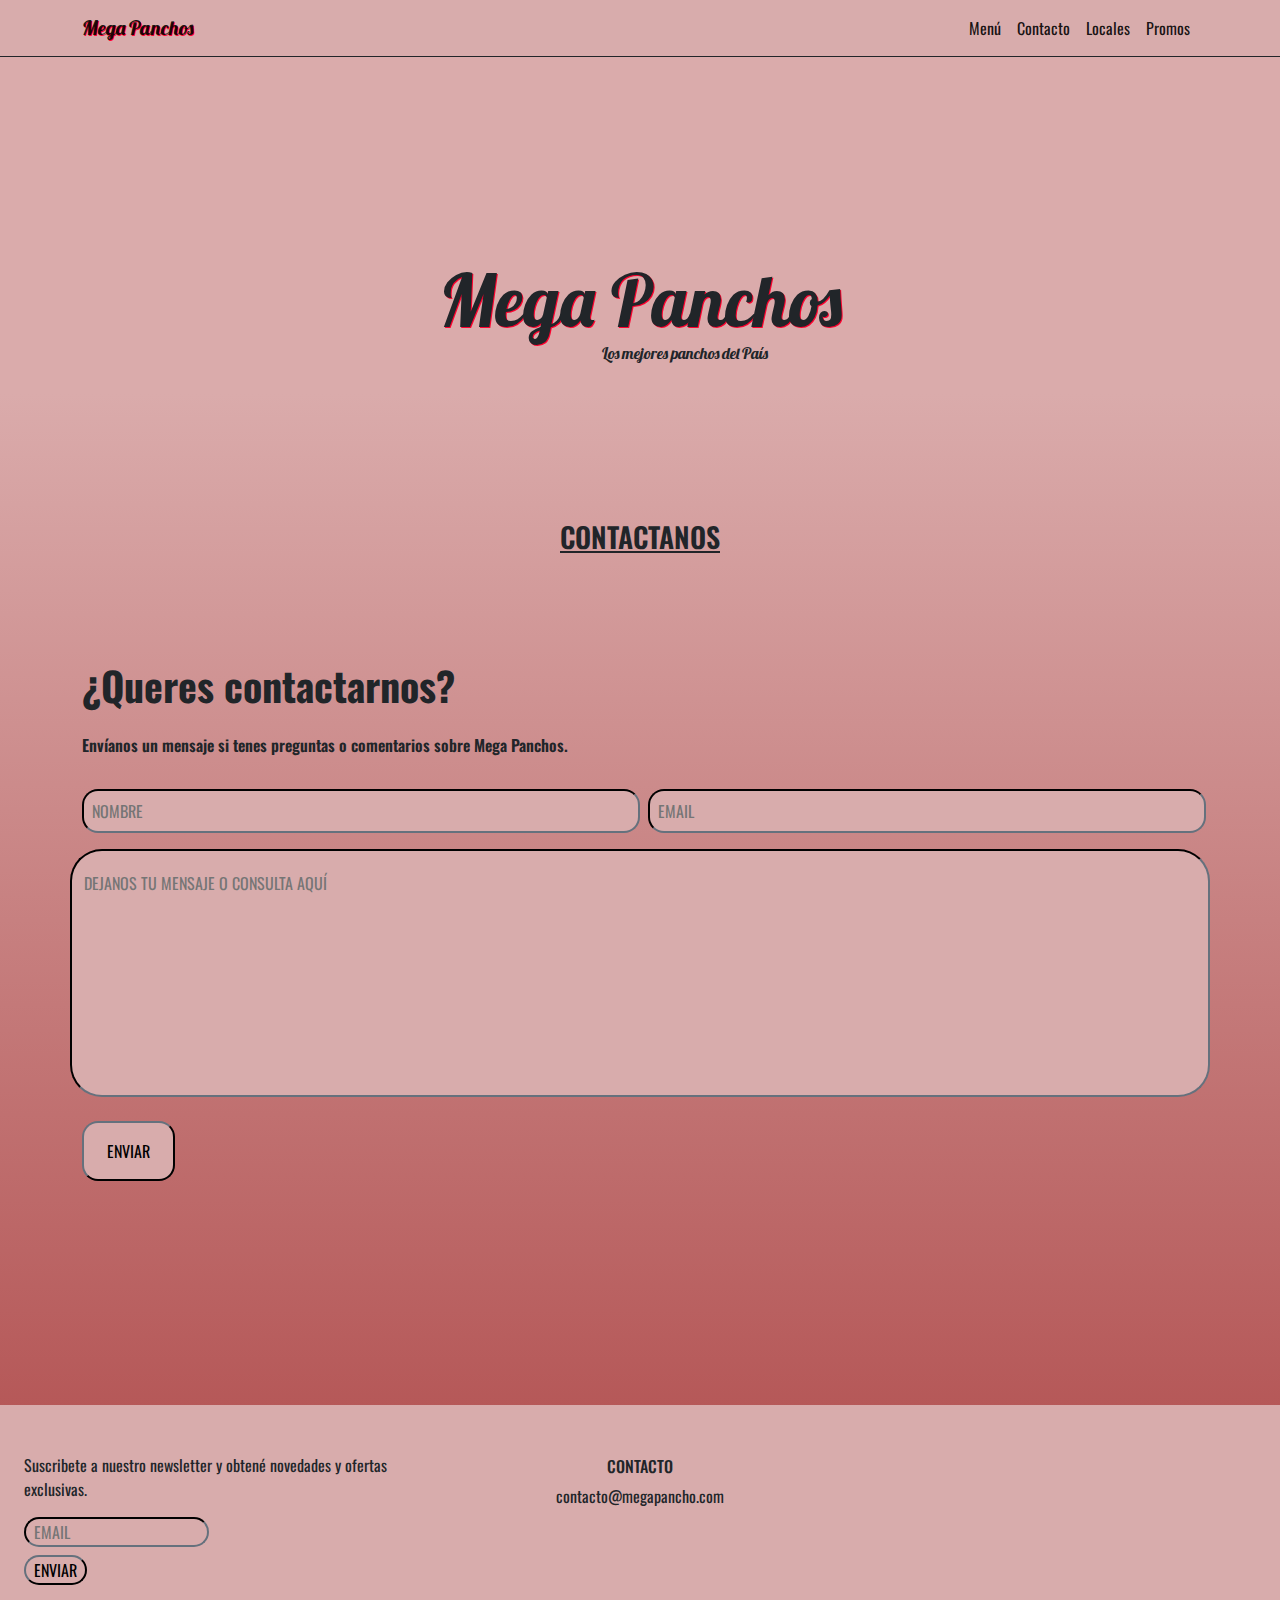
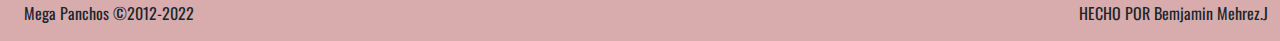
==== pages/contacto.html @ 1ac178cd "Finalizando proyecto" ====
<!DOCTYPE html>
<html lang="es">

<head>
    <meta charset="UTF-8">
    <meta http-equiv="X-UA-Compatible" content="IE=edge">
    <meta name="viewport" content="width=device-width, initial-scale=1.0">
    <link href="https://fonts.googleapis.com/css2?family=Oswald:wght@300&display=swap" rel="stylesheet">
    <link href="https://fonts.googleapis.com/css2?family=Lobster&family=Oswald:wght@300&display=swap" rel="stylesheet">
    <link rel="stylesheet" href="../css/bootstrap.min.css">
    <link rel="stylesheet" href="../css/style.css">
    <title>Mega Panchos</title>
</head>

<body class="contacto-bg">

    <header class="navbar navbar-expand-lg c-primary border-bottom border-dark">
        <nav class="container">
            <a class="navbar-brand lobster" href="../index.html">Mega Panchos</a>
            <button class="navbar-toggler" type="button" data-bs-toggle="collapse" data-bs-target="#navbarNav"
                aria-controls="navbarNav" aria-expanded="false" aria-label="Toggle navigation">
                <span class="navbar-toggler-icon"></span>
            </button>
            <div class="collapse navbar-collapse d-flex justify-content-end" id="navbarNav">
                <ul class="navbar-nav">
                    <li class="nav-item">
                        <a class="nav-link active" href="../pages/menu.html">Menú</a>
                    </li>
                    <li class="nav-item">
                        <a class="nav-link active" href="../pages/contacto.html">Contacto</a>
                    </li>
                    <li class="nav-item">
                        <a class="nav-link active" href="../pages/locales.html">Locales</a>
                    </li>
                    <li class="nav-item">
                        <a class="nav-link active" href="../pages/promos.html">Promos</a>
                    </li>
                </ul>
            </div>
        </nav>
    </header>

    <main>


        <div class="container espacio">

            <div class="portada">

                <h1 class="lobster text-center m-0 display-2">Mega Panchos</h1>

                <h5 class="lobster-sub text-center fs-6 pb-5">Los mejores panchos del País</h5>

            </div>

            
            
            <h3 class="text-center text-decoration-underline fw-semibold">CONTACTANOS</h3>
            
        </div>
        <section class="container espaciofooter">

            <div class="row">
                <div>
                    <h4 class="pb-3 fw-bolder fs-1">¿Queres contactarnos?</h4>
                    <p class="pb-3 fw-semibold fs-6">Envíanos un mensaje si tenes preguntas o comentarios sobre Mega Panchos.</p>

                    <form class="row">

                        <div class="d-flex gap-2 flex-column flex-lg-row">
                            <input class="col-6 col-lg-6 p-2 bg-c-primary rounded-4 border-1 border-dark" type="text"
                                name="nombre" id="nombre" placeholder="NOMBRE">

                            <input class="col-lg-6 p-2 bg-c-primary rounded-4 border-1 border-dark" type="email"
                                name="email" id="name" placeholder="EMAIL">
                        </div>

                        <input class="col-lg-12 mt-3 ancho bg-c-primary rounded-5 border-1 border-dark" type="text"
                            name="consulta" id="consulta" placeholder="DEJANOS TU MENSAJE O CONSULTA AQUÍ">

                        <div class="d-lg-block d-flex justify-content-center">
                            <input class="col-4 col-lg-1 my-4 bg-c-primary rounded-4 border-dark p-3" type="submit"
                            name="enviar" id="enviar" value="ENVIAR">
                        </div>


                    </form>

                </div>


        </section>

    </main>


    <footer class="c-primary container-fluid">
        
        <div class="row">
            <div class="col-4 px-4 pt-5">

                <p class="">Suscribete a nuestro newsletter y obtené novedades y ofertas exclusivas.</p>
                <form>
                    <input class="mb-2 bg-c-primary rounded-4 border-1 border-dark px-2" type="email" name="email" id="email" placeholder="EMAIL">
                </form>
                <input class="bg-c-primary rounded-4 border-dark px-2" type="submit" name="enviar" id="enviar" value="ENVIAR">

                <P class="pt-3">Mega Panchos ©2012-2022</P>
            </div>
            <div class="col-4 px-4 mt-5 pt-1 d-lg-flex flex-column align-items-center">

                <h6>CONTACTO</h6>
                <p>contacto@megapancho.com</p>
            </div>
            <div class="col-4 d-flex flex-column justify-content-end flex-lg-row align-items-end">
                <p>HECHO POR Bemjamin Mehrez.J</p>
            </div>

        </div>
    </footer>
    <script src="../js/bootstrap.bundle.min.js"></script>
</body>

</html>
---- css/style.css ----
* {
    font-family: 'Oswald', sans-serif;
}

li {
    list-style: none;
}

.lobster {
    font-family: 'Lobster', cursive;
    text-shadow: 1px 1px rgba(255, 0, 46, 1);

}

.lobster-sub {
    font-family: 'Lobster', cursive;
    padding-left: 90px;
    padding-top: 1px;
}



.bg-c-primary {
    background-color: rgba(216, 172, 172, 1);
}

.c-primary {
    background-color: rgba(216, 172, 172, 1);
}

.portada {
    padding-top: 100px;
    padding-bottom: 100px;
}

.espacio {
    padding-top: 100px;
    padding-bottom: 100px;

}

.espaciofooter {
    padding-bottom: 200px;
}

.lorem {
    text-align: center;
    width: 200px;

}

.ancho {
    padding-top: 20px;
    padding-bottom: 200px;
}


.textomapa {
    padding-left: 50px;
    padding-right: 200px;
    padding-bottom: 200px;
}


.circulo {
    width: 250px;
    height: 250px;
    background-color: rgba(215, 124, 124, 0.6);
    padding-top: 60px;
    
}






















/* 
ul {
    list-style: none;
}

li {
    border: 1px solid black;
    margin: 1rem;
    margin-left: 8px;
    border-radius: 12.5px;
    padding-inline: 22px;
    padding-block: 2px;
}

a {
    text-decoration: none;
    color: black;
    margin: 10px;

}


img {
    width: 326px;
    height: 244px;
}

.lobster {
    font-family: 'Lobster', cursive;
    font-size: 60px;
    text-shadow: 1px 1px rgba(255, 0, 46, 1);
}

.lobster__title {
    font-size: 25px;
    font-family: 'Lobster', cursive;
    text-shadow: 1px 1px rgba(255, 0, 46, 1);
    width: 141px;
    height: 39px;
    padding-left: 108px;
}

.lobster__chico {
    font-size: 25px;
    font-family: 'Lobster', cursive;
    padding-inline-start: 110px;
}

/* .linea__nav {
    width: 98px;
    height: 0px;
} */

/*
.linea {
    width: 231px;
    height: 2.5px;
    margin-left: 115px;
    background-color: black;
}

.icon {
    display: flex;
    align-self: center;
    margin-bottom: 2px;

}

.header {
    background-color: rgba(216, 172, 172, 1);
    padding: 20px;
    height: 71px;
    display: flex;
    align-items: center;
    justify-content: space-between;

}

.header__ul {
    display: flex;
    flex-direction: row;
}

.titulo {
    display: flex;
    flex-direction: column;
    align-items: center;
    padding: 6rem;

}

.titulo__principal {
    margin-bottom: 3rem;
}

/*----- PAGINA INDEX ------ */


.index-bg {
    background: linear-gradient(213deg, rgba(218, 171, 171, 1) 24%, rgba(173, 69, 69, 1) 100%);
}

/*
.portada__decada {
    font-family: 'Livvic', sans-serif;
    margin-top: 1rem;
    margin-bottom: 5rem;
    font-weight: 400;
    font-size: large;

}

.portada__propia {
    margin-bottom: 3px;
    text-decoration: underline;
    font-size: 25px;
}

.nosotros {
    display: grid;
    grid-template-columns: 25% 25% 25%;
    text-align: center;
    justify-content: center;
    padding-bottom: 20rem;
}

.nosotros__lorem {
    margin-top: 2rem;
    width: 220px;
    justify-content: center;
    text-align: center;
    margin-left: 5rem;
    font-size: larger;
    font-weight: 600;

} */


/* ------- PAGINA MENÚ --------- */

.menu-bg {

    background: linear-gradient(164deg, rgba(218, 171, 171, 1) 24%, rgba(173, 69, 69, 1) 100%);
}

/*

.titulo__menu {
    margin-bottom: 3rem;
    text-decoration: underline;
}

.subtitulo {
    text-decoration: underline;
}

.panchos {
    display: grid;
    grid-template-columns: 25% 25% 25% 25%;
    text-align: center;
    justify-content: center;
    padding-bottom: 20rem;
}

.img {
    width: 250px;
    height: 170px;
} */


/* ------ PAGINA CONTACTO -------- */

.contacto-bg {

    background: linear-gradient(180deg, rgba(218, 171, 171, 1) 24%, rgba(173, 69, 69, 1) 100%);
}

/*
.contacto__titulo {
    display: flex;
    justify-content: center;
    text-decoration: underline;
    font-size: 25px;
    margin-bottom: 4rem;
}


.contacto {
    display: flex;
    flex-direction: column;
    align-items: center;

}

.contacto__pregunta {
    font-size: 2rem;

}

.contacto__texto {
    font-size: 17px;
}

.nombre {
    width: 443px;
    height: 45px;
    background: #D8ACAC;
    border: 1px solid #000000;
    border-radius: 13px;
    padding: 4px;

}

.email {
    background: #D8ACAC;
    border: 1px solid #000000;
    border-radius: 13px;
    width: 443px;
    height: 45px;

}

.consulta {

    background: #D8ACAC;
    border: 1px solid #000000;
    border-radius: 30px;
    width: 901px;
    height: 193px;

}

.enviar {
    background: #D8ACAC;
    border: 1px solid #000000;
    border-radius: 13px;
    width: 124px;
    height: 46px;

} */




/* ------ PAGINA PROMOS ---------- */

.promos-bg {

    background: linear-gradient(270deg, rgba(218, 171, 171, 1) 24%, rgba(173, 69, 69, 1) 100%);

}

/*
.promo {
    font-size: 1.5rem;
    display: flex;
    justify-content: center;
    text-decoration: underline;
}

.promos {
    background: rgba(0, 0, 0, 0.62);
    border-radius: 56px;
    width: 1046px;
    height: 608px;
    margin-left: 197px;
}


.aprovecha {
    width: 301px;
    height: 37px;
    font-family: 'Oswald';
    font-weight: 400;
    font-size: 25px;
    color: #FFFFFF;
    margin-left: 400px;
    margin-top: 20px;

}















/* ------- PAGINA LOCALES ----------  */

.locales-bg {

    background: linear-gradient(164deg, rgba(218, 171, 171, 1) 24%, rgba(173, 69, 69, 1) 100%);
}

/* 



















footer {
    background-color: rgba(216, 172, 172, 1);
    padding: 30px;
    display: flex;
    flex-direction: row;
    justify-content: space-around;
}

.novedades__email {
    background-color: rgba(216, 172, 172, 1);
    border: 1px solid black;
    border-radius: 20px;
    display: block;
} */
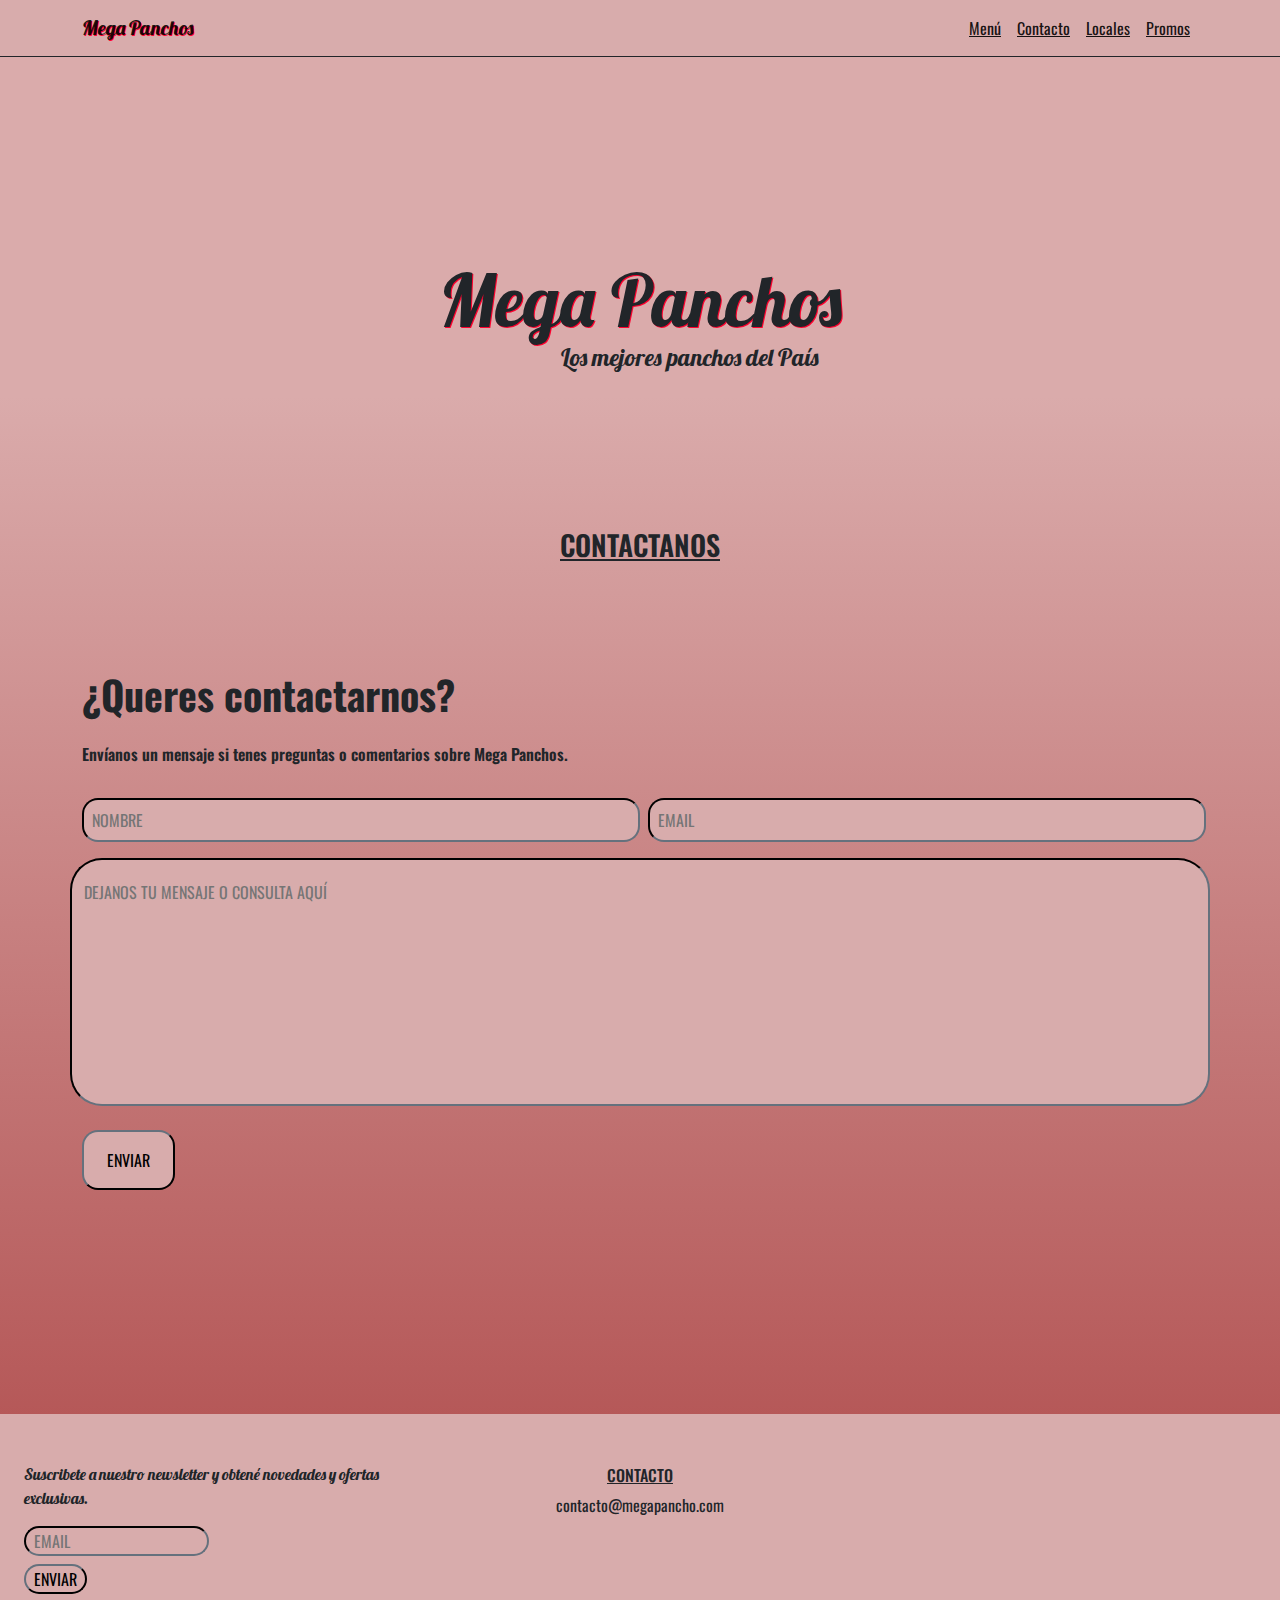
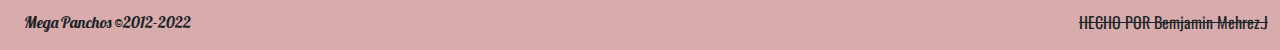
==== commit e58449b3: "terminando" ====
--- a/pages/contacto.html
+++ b/pages/contacto.html
@@ -16,7 +16,7 @@
 
     <header class="navbar navbar-expand-lg c-primary border-bottom border-dark">
         <nav class="container">
-            <a class="navbar-brand lobster" href="../index.html">Mega Panchos</a>
+            <a class="navbar-brand lobster" href="./index.html">Mega Panchos</a>
             <button class="navbar-toggler" type="button" data-bs-toggle="collapse" data-bs-target="#navbarNav"
                 aria-controls="navbarNav" aria-expanded="false" aria-label="Toggle navigation">
                 <span class="navbar-toggler-icon"></span>
@@ -24,16 +24,16 @@
             <div class="collapse navbar-collapse d-flex justify-content-end" id="navbarNav">
                 <ul class="navbar-nav">
                     <li class="nav-item">
-                        <a class="nav-link active" href="../pages/menu.html">Menú</a>
+                        <a class="nav-link active text-decoration-underline" href="./pages/menu.html">Menú</a>
                     </li>
                     <li class="nav-item">
-                        <a class="nav-link active" href="../pages/contacto.html">Contacto</a>
+                        <a class="nav-link active text-decoration-underline" href="./pages/contacto.html">Contacto</a>
                     </li>
                     <li class="nav-item">
-                        <a class="nav-link active" href="../pages/locales.html">Locales</a>
+                        <a class="nav-link active text-decoration-underline" href="./pages/locales.html">Locales</a>
                     </li>
                     <li class="nav-item">
-                        <a class="nav-link active" href="../pages/promos.html">Promos</a>
+                        <a class="nav-link active text-decoration-underline" href="./pages/promos.html">Promos</a>
                     </li>
                 </ul>
             </div>
@@ -49,7 +49,7 @@
 
                 <h1 class="lobster text-center m-0 display-2">Mega Panchos</h1>
 
-                <h5 class="lobster-sub text-center fs-6 pb-5">Los mejores panchos del País</h5>
+                <h5 class="lobster-sub text-center fs-4 pb-5">Los mejores panchos del País</h5>
 
             </div>
 
@@ -99,21 +99,21 @@
         <div class="row">
             <div class="col-4 px-4 pt-5">
 
-                <p class="">Suscribete a nuestro newsletter y obtené novedades y ofertas exclusivas.</p>
+                <p class="cursiva">Suscribete a nuestro newsletter y obtené novedades y ofertas exclusivas.</p>
                 <form>
                     <input class="mb-2 bg-c-primary rounded-4 border-1 border-dark px-2" type="email" name="email" id="email" placeholder="EMAIL">
                 </form>
                 <input class="bg-c-primary rounded-4 border-dark px-2" type="submit" name="enviar" id="enviar" value="ENVIAR">
 
-                <P class="pt-3">Mega Panchos ©2012-2022</P>
+                <P class="pt-3 cursiva">Mega Panchos ©2012-2022</P>
             </div>
             <div class="col-4 px-4 mt-5 pt-1 d-lg-flex flex-column align-items-center">
 
-                <h6>CONTACTO</h6>
+                <h6 class="text-decoration-underline ">CONTACTO</h6>
                 <p>contacto@megapancho.com</p>
             </div>
             <div class="col-4 d-flex flex-column justify-content-end flex-lg-row align-items-end">
-                <p>HECHO POR Bemjamin Mehrez.J</p>
+                <p class="text-decoration-line-through ">HECHO POR Bemjamin Mehrez.J</p>
             </div>
 
         </div>
--- a/css/style.css
+++ b/css/style.css
@@ -12,10 +12,14 @@
 
 }
 
+.cursiva {
+    font-family: 'Lobster', cursive;
+}
+
 .lobster-sub {
     font-family: 'Lobster', cursive;
-    padding-left: 90px;
-    padding-top: 1px;
+    padding-left: 100px;
+    padding-top: 0px;
 }
 
 
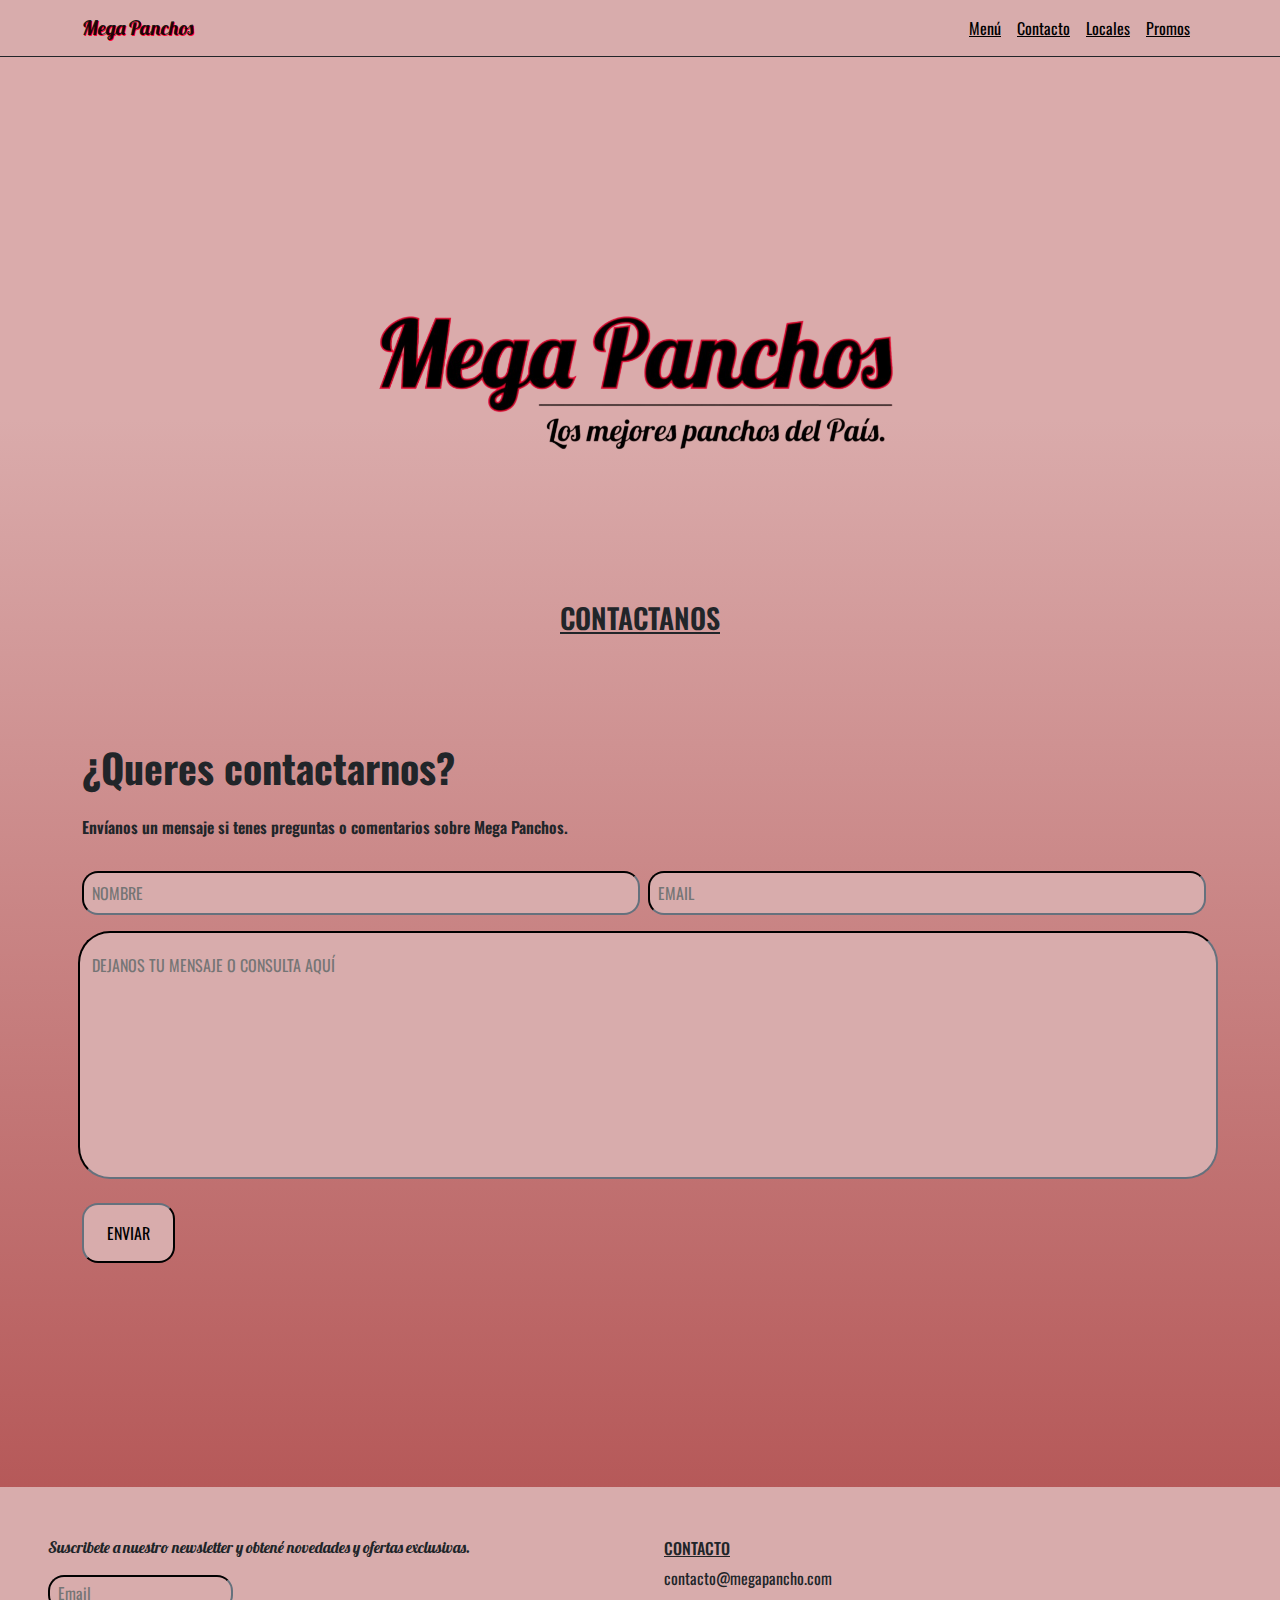
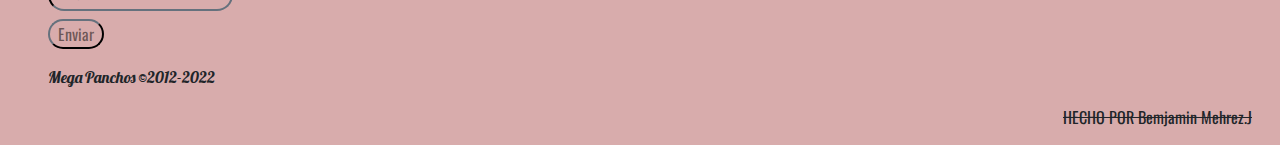
==== commit 4bc7b663: "correcion" ====
--- a/pages/contacto.html
+++ b/pages/contacto.html
@@ -16,24 +16,24 @@
 
     <header class="navbar navbar-expand-lg c-primary border-bottom border-dark">
         <nav class="container">
-            <a class="navbar-brand lobster" href="./index.html">Mega Panchos</a>
+            <a class="navbar-brand lobster" href="../index.html">Mega Panchos</a>
             <button class="navbar-toggler" type="button" data-bs-toggle="collapse" data-bs-target="#navbarNav"
                 aria-controls="navbarNav" aria-expanded="false" aria-label="Toggle navigation">
                 <span class="navbar-toggler-icon"></span>
             </button>
-            <div class="collapse navbar-collapse d-flex justify-content-end" id="navbarNav">
+            <div class="collapse navbar-collapse d-lg-flex justify-content-end" id="navbarNav">
                 <ul class="navbar-nav">
                     <li class="nav-item">
-                        <a class="nav-link active text-decoration-underline" href="./pages/menu.html">Menú</a>
+                        <a class="nav-link click text-decoration-underline" href="./menu.html">Menú</a>
                     </li>
                     <li class="nav-item">
-                        <a class="nav-link active text-decoration-underline" href="./pages/contacto.html">Contacto</a>
+                        <a class="nav-link click text-decoration-underline" href="./contacto.html">Contacto</a>
                     </li>
                     <li class="nav-item">
-                        <a class="nav-link active text-decoration-underline" href="./pages/locales.html">Locales</a>
+                        <a class="nav-link click text-decoration-underline" href="./locales.html">Locales</a>
                     </li>
                     <li class="nav-item">
-                        <a class="nav-link active text-decoration-underline" href="./pages/promos.html">Promos</a>
+                        <a class="nav-link click text-decoration-underline" href="./promos.html">Promos</a>
                     </li>
                 </ul>
             </div>
@@ -45,11 +45,9 @@
 
         <div class="container espacio">
 
-            <div class="portada">
+            <div class="portada text-center">
 
-                <h1 class="lobster text-center m-0 display-2">Mega Panchos</h1>
-
-                <h5 class="lobster-sub text-center fs-4 pb-5">Los mejores panchos del País</h5>
+                <img class="w-50 " src="../assets/titulo.png" alt="">
 
             </div>
 
@@ -71,11 +69,11 @@
                             <input class="col-6 col-lg-6 p-2 bg-c-primary rounded-4 border-1 border-dark" type="text"
                                 name="nombre" id="nombre" placeholder="NOMBRE">
 
-                            <input class="col-lg-6 p-2 bg-c-primary rounded-4 border-1 border-dark" type="email"
+                            <input class="col-11 col-lg-6 p-2 bg-c-primary rounded-4 border-1 border-dark" type="email"
                                 name="email" id="name" placeholder="EMAIL">
                         </div>
 
-                        <input class="col-lg-12 mt-3 ancho bg-c-primary rounded-5 border-1 border-dark" type="text"
+                        <input class="col-11 ms-2 col-lg-12 mt-3 ancho bg-c-primary rounded-5 border-1 border-dark" type="text"
                             name="consulta" id="consulta" placeholder="DEJANOS TU MENSAJE O CONSULTA AQUÍ">
 
                         <div class="d-lg-block d-flex justify-content-center">
@@ -97,23 +95,23 @@
     <footer class="c-primary container-fluid">
         
         <div class="row">
-            <div class="col-4 px-4 pt-5">
+            <div class="col-6 px-5 pt-5">
 
                 <p class="cursiva">Suscribete a nuestro newsletter y obtené novedades y ofertas exclusivas.</p>
                 <form>
-                    <input class="mb-2 bg-c-primary rounded-4 border-1 border-dark px-2" type="email" name="email" id="email" placeholder="EMAIL">
+                    <input class="mb-2 bg-c-primary rounded-4 border-1 border-dark px-2 py-1" type="email" name="email" id="email" placeholder="Email">
                 </form>
-                <input class="bg-c-primary rounded-4 border-dark px-2" type="submit" name="enviar" id="enviar" value="ENVIAR">
+                <input class="bg-c-primary rounded-4 border-dark px-2 text-black-50" type="submit" name="enviar" id="enviar" value="Enviar">
 
                 <P class="pt-3 cursiva">Mega Panchos ©2012-2022</P>
             </div>
-            <div class="col-4 px-4 mt-5 pt-1 d-lg-flex flex-column align-items-center">
+            <div class="col-6 px-4 mt-5 pt-1 d-lg-flex flex-column align-items-start">
 
                 <h6 class="text-decoration-underline ">CONTACTO</h6>
                 <p>contacto@megapancho.com</p>
             </div>
-            <div class="col-4 d-flex flex-column justify-content-end flex-lg-row align-items-end">
-                <p class="text-decoration-line-through ">HECHO POR Bemjamin Mehrez.J</p>
+            <div class="col-6 ps-5 col-lg-12 d-lg-flex justify-content-end">
+                <p class="text-decoration-line-through pe-3">HECHO POR Bemjamin Mehrez.J</p>
             </div>
 
         </div>
--- a/css/style.css
+++ b/css/style.css
@@ -6,9 +6,23 @@
     list-style: none;
 }
 
+.click {
+    color: #000000;
+}
+.click:hover {
+    text-shadow: 1px 1px rgba(255, 0, 46, 1);
+}
+
 .lobster {
     font-family: 'Lobster', cursive;
     text-shadow: 1px 1px rgba(255, 0, 46, 1);
+}
+
+.linea{
+    color: black;
+    width: 23px;
+    padding-left: 659px;
+    border: 3px solid #000000;
 
 }
 
@@ -70,7 +84,7 @@
     width: 250px;
     height: 250px;
     background-color: rgba(215, 124, 124, 0.6);
-    padding-top: 60px;
+    padding-top: 70px;
     
 }
 
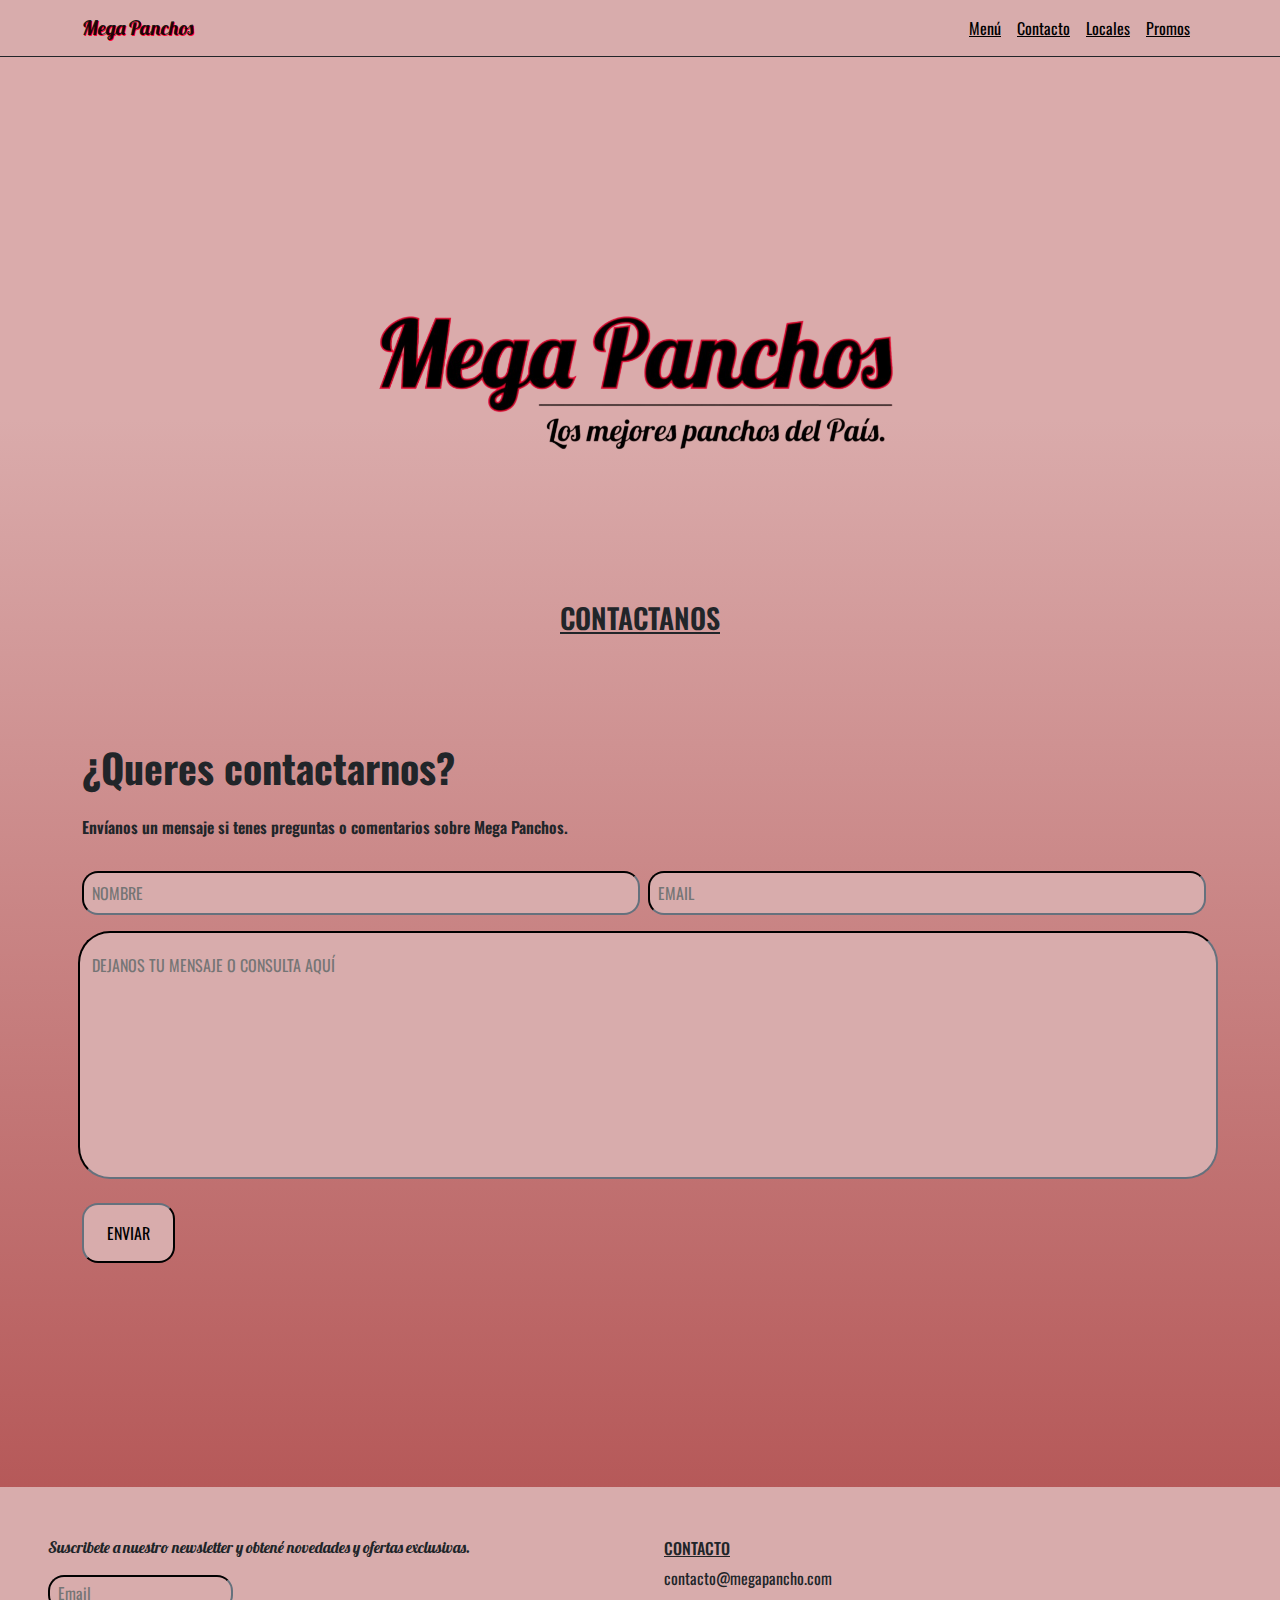
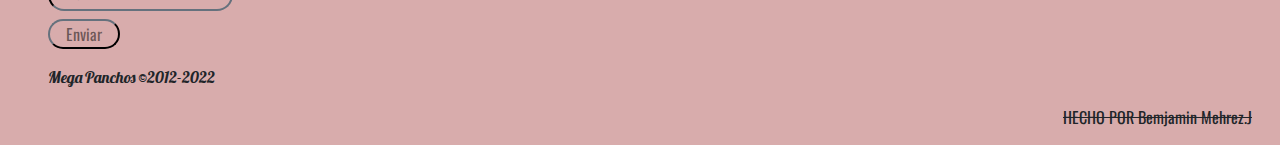
==== commit 9fa67fad: "Incorporando iconos" ====
--- a/pages/contacto.html
+++ b/pages/contacto.html
@@ -5,6 +5,7 @@
     <meta charset="UTF-8">
     <meta http-equiv="X-UA-Compatible" content="IE=edge">
     <meta name="viewport" content="width=device-width, initial-scale=1.0">
+    <link rel="shortcut icon" href="../assets/icon.svg">
     <link href="https://fonts.googleapis.com/css2?family=Oswald:wght@300&display=swap" rel="stylesheet">
     <link href="https://fonts.googleapis.com/css2?family=Lobster&family=Oswald:wght@300&display=swap" rel="stylesheet">
     <link rel="stylesheet" href="../css/bootstrap.min.css">
@@ -77,7 +78,7 @@
                             name="consulta" id="consulta" placeholder="DEJANOS TU MENSAJE O CONSULTA AQUÍ">
 
                         <div class="d-lg-block d-flex justify-content-center">
-                            <input class="col-4 col-lg-1 my-4 bg-c-primary rounded-4 border-dark p-3" type="submit"
+                            <input class="click col-4 col-lg-1 my-4 bg-c-primary rounded-4 border-dark p-3" type="submit"
                             name="enviar" id="enviar" value="ENVIAR">
                         </div>
 
@@ -101,7 +102,7 @@
                 <form>
                     <input class="mb-2 bg-c-primary rounded-4 border-1 border-dark px-2 py-1" type="email" name="email" id="email" placeholder="Email">
                 </form>
-                <input class="bg-c-primary rounded-4 border-dark px-2 text-black-50" type="submit" name="enviar" id="enviar" value="Enviar">
+                <input class="click bg-c-primary rounded-4 border-dark px-3 text-black-50" type="submit" name="enviar" id="enviar" value="Enviar">
 
                 <P class="pt-3 cursiva">Mega Panchos ©2012-2022</P>
             </div>
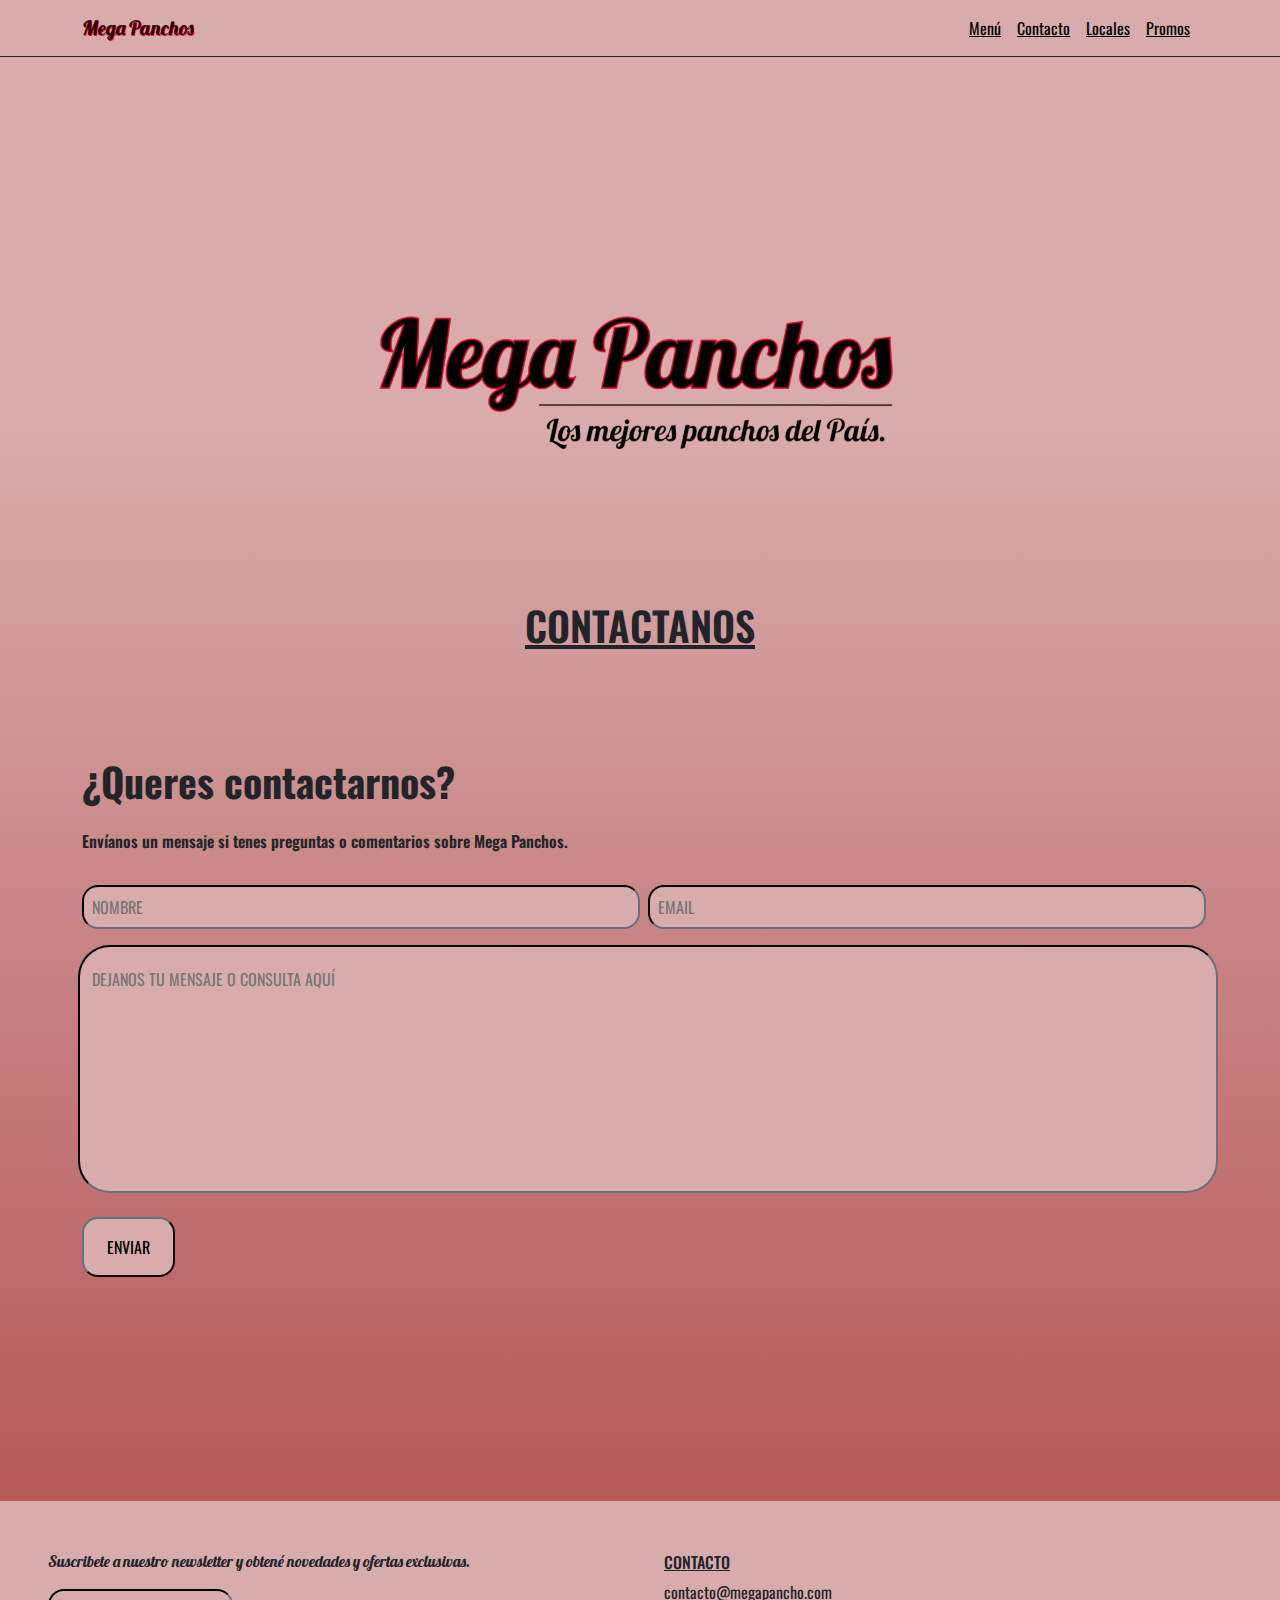
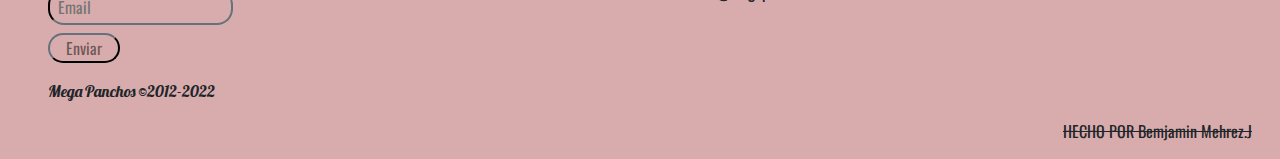
==== commit f7c86b81: "terminando proyecto" ====
--- a/pages/contacto.html
+++ b/pages/contacto.html
@@ -5,6 +5,7 @@
     <meta charset="UTF-8">
     <meta http-equiv="X-UA-Compatible" content="IE=edge">
     <meta name="viewport" content="width=device-width, initial-scale=1.0">
+    <meta name="description" content="Aca podes contactarnos">
     <link rel="shortcut icon" href="../assets/icon.svg">
     <link href="https://fonts.googleapis.com/css2?family=Oswald:wght@300&display=swap" rel="stylesheet">
     <link href="https://fonts.googleapis.com/css2?family=Lobster&family=Oswald:wght@300&display=swap" rel="stylesheet">
@@ -48,13 +49,13 @@
 
             <div class="portada text-center">
 
-                <img class="w-50 " src="../assets/titulo.png" alt="">
+                <img class="w-50 " src="../assets/titulo.png" alt="titulo_portada">
 
             </div>
 
             
             
-            <h3 class="text-center text-decoration-underline fw-semibold">CONTACTANOS</h3>
+            <h1 class="text-center text-decoration-underline fw-semibold">CONTACTANOS</h1>
             
         </div>
         <section class="container espaciofooter">
--- a/css/style.css
+++ b/css/style.css
@@ -1,447 +1,86 @@
+.portada {
+  padding-top: 100px;
+  padding-bottom: 100px;
+}
+
+.espacio {
+  padding-top: 100px;
+  padding-bottom: 100px;
+}
+
 * {
-    font-family: 'Oswald', sans-serif;
+  font-family: "Oswald", sans-serif;
 }
 
 li {
-    list-style: none;
+  list-style: none;
+}
+
+.bg-c-primary {
+  background-color: rgb(216, 172, 172);
+}
+
+.c-primary {
+  background-color: rgb(216, 172, 172);
+}
+
+.lobster {
+  font-family: "Lobster", cursive;
+  text-shadow: 1px 1px rgb(255, 0, 46);
 }
 
 .click {
-    color: #000000;
-}
-.click:hover {
-    text-shadow: 1px 1px rgba(255, 0, 46, 1);
+  color: #000000;
 }
 
-.lobster {
-    font-family: 'Lobster', cursive;
-    text-shadow: 1px 1px rgba(255, 0, 46, 1);
-}
-
-.linea{
-    color: black;
-    width: 23px;
-    padding-left: 659px;
-    border: 3px solid #000000;
-
+.click:hover {
+  text-shadow: 1px 1px rgb(255, 0, 46);
 }
 
 .cursiva {
-    font-family: 'Lobster', cursive;
-}
-
-.lobster-sub {
-    font-family: 'Lobster', cursive;
-    padding-left: 100px;
-    padding-top: 0px;
-}
-
-
-
-.bg-c-primary {
-    background-color: rgba(216, 172, 172, 1);
-}
-
-.c-primary {
-    background-color: rgba(216, 172, 172, 1);
-}
-
-.portada {
-    padding-top: 100px;
-    padding-bottom: 100px;
-}
-
-.espacio {
-    padding-top: 100px;
-    padding-bottom: 100px;
-
+  font-family: "Lobster", cursive;
 }
 
 .espaciofooter {
-    padding-bottom: 200px;
-}
-
-.lorem {
-    text-align: center;
-    width: 200px;
-
+  padding-bottom: 200px;
 }
 
 .ancho {
-    padding-top: 20px;
-    padding-bottom: 200px;
+  padding-top: 20px;
+  padding-bottom: 200px;
 }
 
+.index-bg {
+  background: linear-gradient(213deg, rgb(218, 171, 171) 24%, rgb(173, 69, 69) 100%);
+}
+
+.menu-bg {
+  background: linear-gradient(164deg, rgb(218, 171, 171) 24%, rgb(173, 69, 69) 100%);
+}
+
+.contacto-bg {
+  background: linear-gradient(180deg, rgb(218, 171, 171) 24%, rgb(173, 69, 69) 100%);
+}
+
+.locales-bg {
+  background: linear-gradient(164deg, rgb(218, 171, 171) 24%, rgb(173, 69, 69) 100%);
+}
 
 .textomapa {
-    padding-left: 50px;
-    padding-right: 200px;
-    padding-bottom: 200px;
+  padding-left: 50px;
+  padding-right: 200px;
+  padding-bottom: 200px;
 }
 
+.promos-bg {
+  background: linear-gradient(270deg, rgb(218, 171, 171) 24%, rgb(173, 69, 69) 100%);
+}
 
 .circulo {
-    width: 250px;
-    height: 250px;
-    background-color: rgba(215, 124, 124, 0.6);
-    padding-top: 70px;
-    
+  width: 250px;
+  height: 250px;
+  background-color: rgba(215, 124, 124, 0.6);
+  padding-top: 70px;
 }
 
-
-
-
-
-
-
-
-
-
-
-
-
-
-
-
-
-
-
-
-
-
-/* 
-ul {
-    list-style: none;
-}
-
-li {
-    border: 1px solid black;
-    margin: 1rem;
-    margin-left: 8px;
-    border-radius: 12.5px;
-    padding-inline: 22px;
-    padding-block: 2px;
-}
-
-a {
-    text-decoration: none;
-    color: black;
-    margin: 10px;
-
-}
-
-
-img {
-    width: 326px;
-    height: 244px;
-}
-
-.lobster {
-    font-family: 'Lobster', cursive;
-    font-size: 60px;
-    text-shadow: 1px 1px rgba(255, 0, 46, 1);
-}
-
-.lobster__title {
-    font-size: 25px;
-    font-family: 'Lobster', cursive;
-    text-shadow: 1px 1px rgba(255, 0, 46, 1);
-    width: 141px;
-    height: 39px;
-    padding-left: 108px;
-}
-
-.lobster__chico {
-    font-size: 25px;
-    font-family: 'Lobster', cursive;
-    padding-inline-start: 110px;
-}
-
-/* .linea__nav {
-    width: 98px;
-    height: 0px;
-} */
-
-/*
-.linea {
-    width: 231px;
-    height: 2.5px;
-    margin-left: 115px;
-    background-color: black;
-}
-
-.icon {
-    display: flex;
-    align-self: center;
-    margin-bottom: 2px;
-
-}
-
-.header {
-    background-color: rgba(216, 172, 172, 1);
-    padding: 20px;
-    height: 71px;
-    display: flex;
-    align-items: center;
-    justify-content: space-between;
-
-}
-
-.header__ul {
-    display: flex;
-    flex-direction: row;
-}
-
-.titulo {
-    display: flex;
-    flex-direction: column;
-    align-items: center;
-    padding: 6rem;
-
-}
-
-.titulo__principal {
-    margin-bottom: 3rem;
-}
-
-/*----- PAGINA INDEX ------ */
-
-
-.index-bg {
-    background: linear-gradient(213deg, rgba(218, 171, 171, 1) 24%, rgba(173, 69, 69, 1) 100%);
-}
-
-/*
-.portada__decada {
-    font-family: 'Livvic', sans-serif;
-    margin-top: 1rem;
-    margin-bottom: 5rem;
-    font-weight: 400;
-    font-size: large;
-
-}
-
-.portada__propia {
-    margin-bottom: 3px;
-    text-decoration: underline;
-    font-size: 25px;
-}
-
-.nosotros {
-    display: grid;
-    grid-template-columns: 25% 25% 25%;
-    text-align: center;
-    justify-content: center;
-    padding-bottom: 20rem;
-}
-
-.nosotros__lorem {
-    margin-top: 2rem;
-    width: 220px;
-    justify-content: center;
-    text-align: center;
-    margin-left: 5rem;
-    font-size: larger;
-    font-weight: 600;
-
-} */
-
-
-/* ------- PAGINA MENÚ --------- */
-
-.menu-bg {
-
-    background: linear-gradient(164deg, rgba(218, 171, 171, 1) 24%, rgba(173, 69, 69, 1) 100%);
-}
-
-/*
-
-.titulo__menu {
-    margin-bottom: 3rem;
-    text-decoration: underline;
-}
-
-.subtitulo {
-    text-decoration: underline;
-}
-
-.panchos {
-    display: grid;
-    grid-template-columns: 25% 25% 25% 25%;
-    text-align: center;
-    justify-content: center;
-    padding-bottom: 20rem;
-}
-
-.img {
-    width: 250px;
-    height: 170px;
-} */
-
-
-/* ------ PAGINA CONTACTO -------- */
-
-.contacto-bg {
-
-    background: linear-gradient(180deg, rgba(218, 171, 171, 1) 24%, rgba(173, 69, 69, 1) 100%);
-}
-
-/*
-.contacto__titulo {
-    display: flex;
-    justify-content: center;
-    text-decoration: underline;
-    font-size: 25px;
-    margin-bottom: 4rem;
-}
-
-
-.contacto {
-    display: flex;
-    flex-direction: column;
-    align-items: center;
-
-}
-
-.contacto__pregunta {
-    font-size: 2rem;
-
-}
-
-.contacto__texto {
-    font-size: 17px;
-}
-
-.nombre {
-    width: 443px;
-    height: 45px;
-    background: #D8ACAC;
-    border: 1px solid #000000;
-    border-radius: 13px;
-    padding: 4px;
-
-}
-
-.email {
-    background: #D8ACAC;
-    border: 1px solid #000000;
-    border-radius: 13px;
-    width: 443px;
-    height: 45px;
-
-}
-
-.consulta {
-
-    background: #D8ACAC;
-    border: 1px solid #000000;
-    border-radius: 30px;
-    width: 901px;
-    height: 193px;
-
-}
-
-.enviar {
-    background: #D8ACAC;
-    border: 1px solid #000000;
-    border-radius: 13px;
-    width: 124px;
-    height: 46px;
-
-} */
-
-
-
-
-/* ------ PAGINA PROMOS ---------- */
-
-.promos-bg {
-
-    background: linear-gradient(270deg, rgba(218, 171, 171, 1) 24%, rgba(173, 69, 69, 1) 100%);
-
-}
-
-/*
-.promo {
-    font-size: 1.5rem;
-    display: flex;
-    justify-content: center;
-    text-decoration: underline;
-}
-
-.promos {
-    background: rgba(0, 0, 0, 0.62);
-    border-radius: 56px;
-    width: 1046px;
-    height: 608px;
-    margin-left: 197px;
-}
-
-
-.aprovecha {
-    width: 301px;
-    height: 37px;
-    font-family: 'Oswald';
-    font-weight: 400;
-    font-size: 25px;
-    color: #FFFFFF;
-    margin-left: 400px;
-    margin-top: 20px;
-
-}
-
-
-
-
-
-
-
-
-
-
-
-
-
-
-
-/* ------- PAGINA LOCALES ----------  */
-
-.locales-bg {
-
-    background: linear-gradient(164deg, rgba(218, 171, 171, 1) 24%, rgba(173, 69, 69, 1) 100%);
-}
-
-/* 
-
-
-
-
-
-
-
-
-
-
-
-
-
-
-
-
-
-
-
-footer {
-    background-color: rgba(216, 172, 172, 1);
-    padding: 30px;
-    display: flex;
-    flex-direction: row;
-    justify-content: space-around;
-}
-
-.novedades__email {
-    background-color: rgba(216, 172, 172, 1);
-    border: 1px solid black;
-    border-radius: 20px;
-    display: block;
-} */+/*# sourceMappingURL=style.css.map */
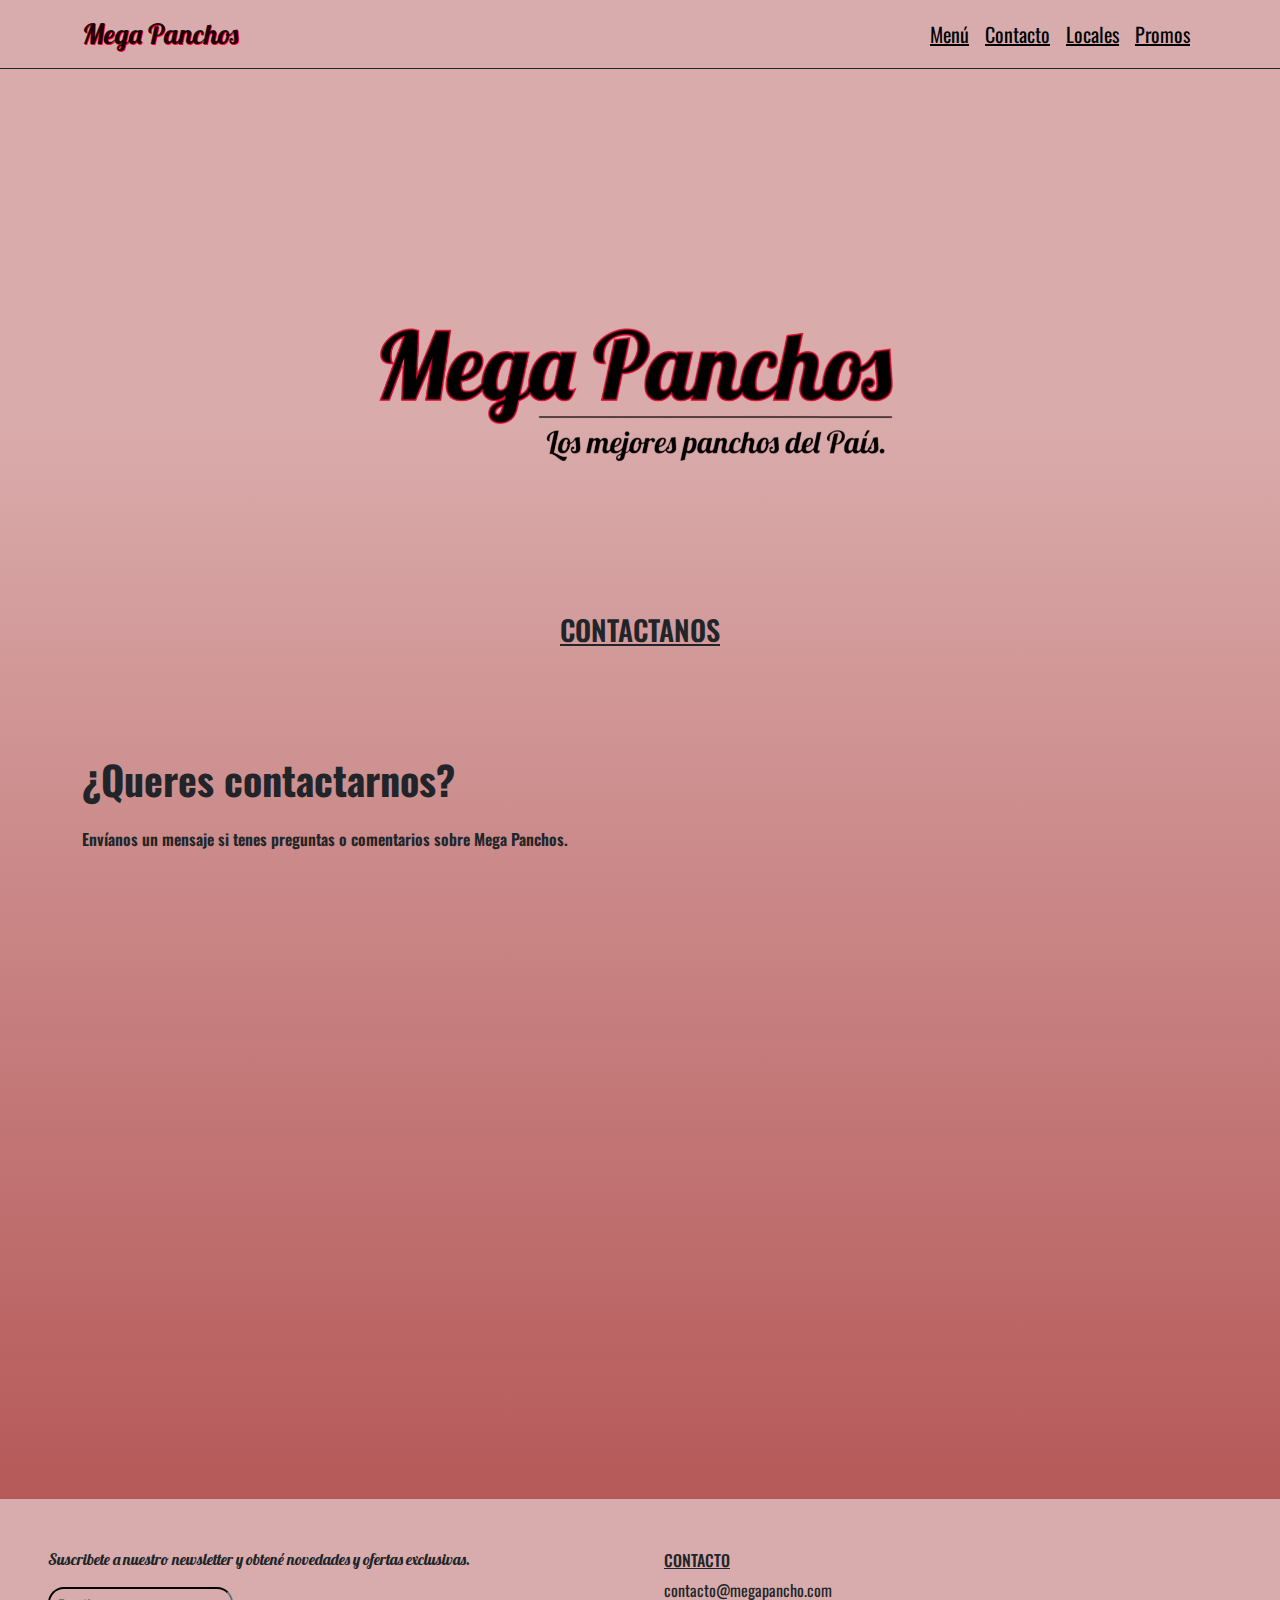
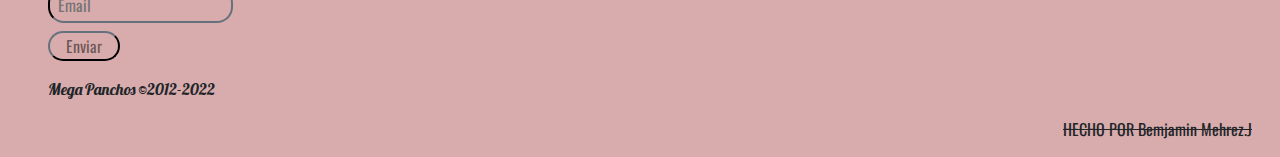
==== commit cd5db5e6: "aplicando animation" ====
--- a/pages/contacto.html
+++ b/pages/contacto.html
@@ -11,6 +11,7 @@
     <link href="https://fonts.googleapis.com/css2?family=Lobster&family=Oswald:wght@300&display=swap" rel="stylesheet">
     <link rel="stylesheet" href="../css/bootstrap.min.css">
     <link rel="stylesheet" href="../css/style.css">
+    <link href="https://unpkg.com/aos@2.3.1/dist/aos.css" rel="stylesheet">
     <title>Mega Panchos</title>
 </head>
 
@@ -18,7 +19,7 @@
 
     <header class="navbar navbar-expand-lg c-primary border-bottom border-dark">
         <nav class="container">
-            <a class="navbar-brand lobster" href="../index.html">Mega Panchos</a>
+            <a class="navbar-brand lobster fs-3" href="../index.html">Mega Panchos</a>
             <button class="navbar-toggler" type="button" data-bs-toggle="collapse" data-bs-target="#navbarNav"
                 aria-controls="navbarNav" aria-expanded="false" aria-label="Toggle navigation">
                 <span class="navbar-toggler-icon"></span>
@@ -26,16 +27,16 @@
             <div class="collapse navbar-collapse d-lg-flex justify-content-end" id="navbarNav">
                 <ul class="navbar-nav">
                     <li class="nav-item">
-                        <a class="nav-link click text-decoration-underline" href="./menu.html">Menú</a>
+                        <a class="nav-link click text-decoration-underline fs-5" href="./menu.html">Menú</a>
                     </li>
                     <li class="nav-item">
-                        <a class="nav-link click text-decoration-underline" href="./contacto.html">Contacto</a>
+                        <a class="nav-link click text-decoration-underline fs-5" href="./contacto.html">Contacto</a>
                     </li>
                     <li class="nav-item">
-                        <a class="nav-link click text-decoration-underline" href="./locales.html">Locales</a>
+                        <a class="nav-link click text-decoration-underline fs-5" href="./locales.html">Locales</a>
                     </li>
                     <li class="nav-item">
-                        <a class="nav-link click text-decoration-underline" href="./promos.html">Promos</a>
+                        <a class="nav-link click text-decoration-underline fs-5" href="./promos.html">Promos</a>
                     </li>
                 </ul>
             </div>
@@ -55,7 +56,7 @@
 
             
             
-            <h1 class="text-center text-decoration-underline fw-semibold">CONTACTANOS</h1>
+            <h1 class="text-center text-decoration-underline fw-semibold fs-3">CONTACTANOS</h1>
             
         </div>
         <section class="container espaciofooter">
@@ -67,7 +68,7 @@
 
                     <form class="row">
 
-                        <div class="d-flex gap-2 flex-column flex-lg-row">
+                        <div data-aos="zoom-in" class="d-flex gap-2 flex-column flex-lg-row">
                             <input class="col-6 col-lg-6 p-2 bg-c-primary rounded-4 border-1 border-dark" type="text"
                                 name="nombre" id="nombre" placeholder="NOMBRE">
 
@@ -75,10 +76,10 @@
                                 name="email" id="name" placeholder="EMAIL">
                         </div>
 
-                        <input class="col-11 ms-2 col-lg-12 mt-3 ancho bg-c-primary rounded-5 border-1 border-dark" type="text"
+                        <input data-aos="zoom-in" class="col-11 ms-2 col-lg-12 mt-3 ancho bg-c-primary rounded-5 border-1 border-dark" type="text"
                             name="consulta" id="consulta" placeholder="DEJANOS TU MENSAJE O CONSULTA AQUÍ">
 
-                        <div class="d-lg-block d-flex justify-content-center">
+                        <div data-aos="zoom-in-rigth" class="d-lg-block d-flex justify-content-center">
                             <input class="click col-4 col-lg-1 my-4 bg-c-primary rounded-4 border-dark p-3" type="submit"
                             name="enviar" id="enviar" value="ENVIAR">
                         </div>
@@ -119,6 +120,10 @@
         </div>
     </footer>
     <script src="../js/bootstrap.bundle.min.js"></script>
+    <script src="https://unpkg.com/aos@2.3.1/dist/aos.js"></script>
+    <script>
+        AOS.init();
+    </script>
 </body>
 
 </html>